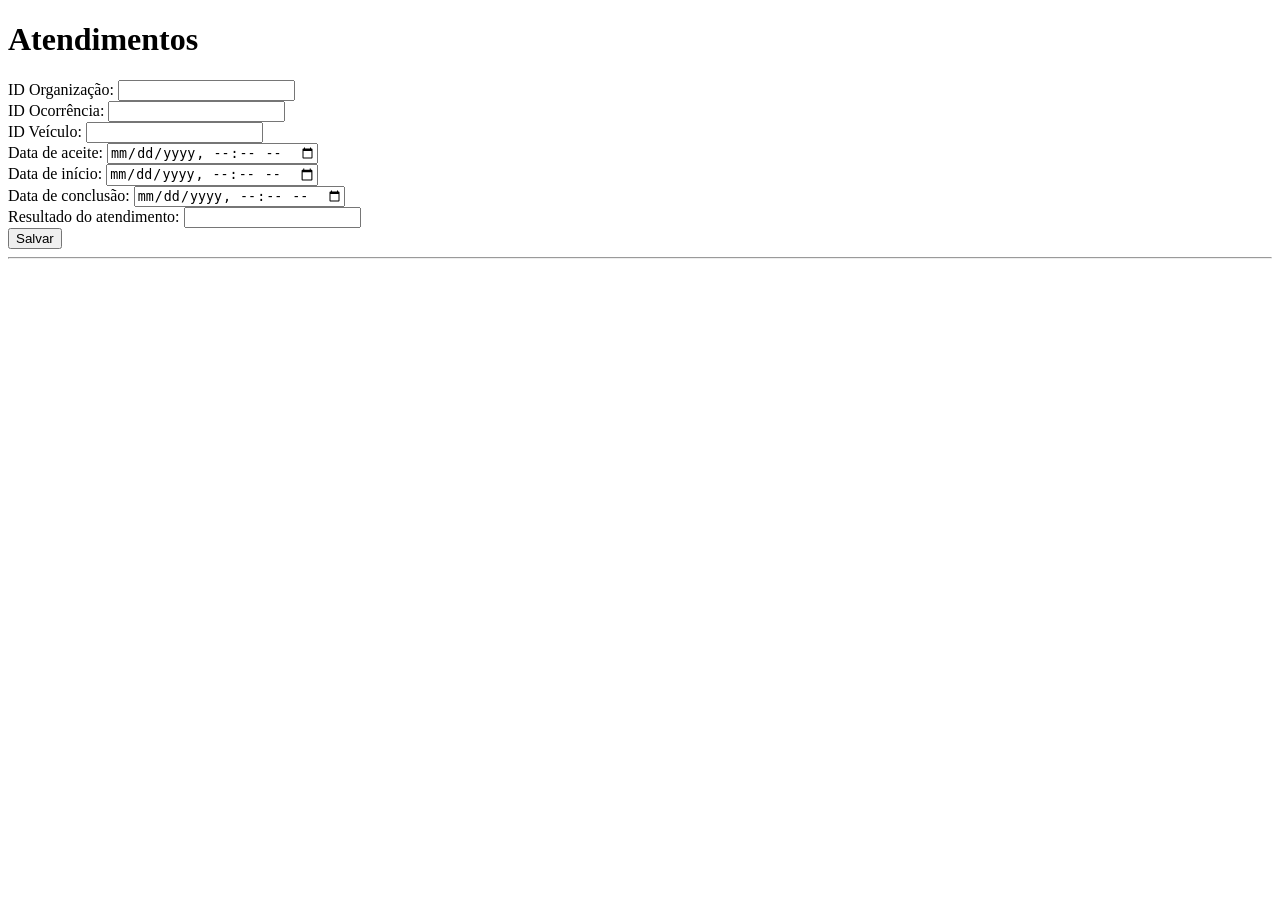
==== atendimento.html @ cc6fcb7c "adição dos outros cruds" ====
<!DOCTYPE html>
<html lang="pt-br">
<head>
  <meta charset="UTF-8">
  <title>CRUD Atendimento</title>
</head>
<body>
 
  <h1>Atendimentos</h1>
 
  <form id="form-atendimento">
    <input type="hidden" id="campo-id-editando">
 
    <label>ID Organização:
      <input type="number" id="campo-id-organizacao" required>
    </label>
    <br>
 
    <label>ID Ocorrência:
      <input type="number" id="campo-id-ocorrencia" required>
    </label>
    <br>
 
    <label>ID Veículo:
      <input type="number" id="campo-id-veiculo" required>
    </label>
    <br>
 
    <label>Data de aceite:
      <input type="datetime-local" id="campo-data-aceite">
    </label>
    <br>
 
    <label>Data de início:
      <input type="datetime-local" id="campo-data-inicio">
    </label>
    <br>
 
    <label>Data de conclusão:
      <input type="datetime-local" id="campo-data-conclusao">
    </label>
    <br>
 
    <label>Resultado do atendimento:
      <input type="text" id="campo-resultado" maxlength="30">
    </label>
    <br>
 
    <button type="submit">Salvar</button>
  </form>
 
  <hr>
 
  <div id="area-lista"></div>
 
  <script src="main.js"></script>
</body>
</html>
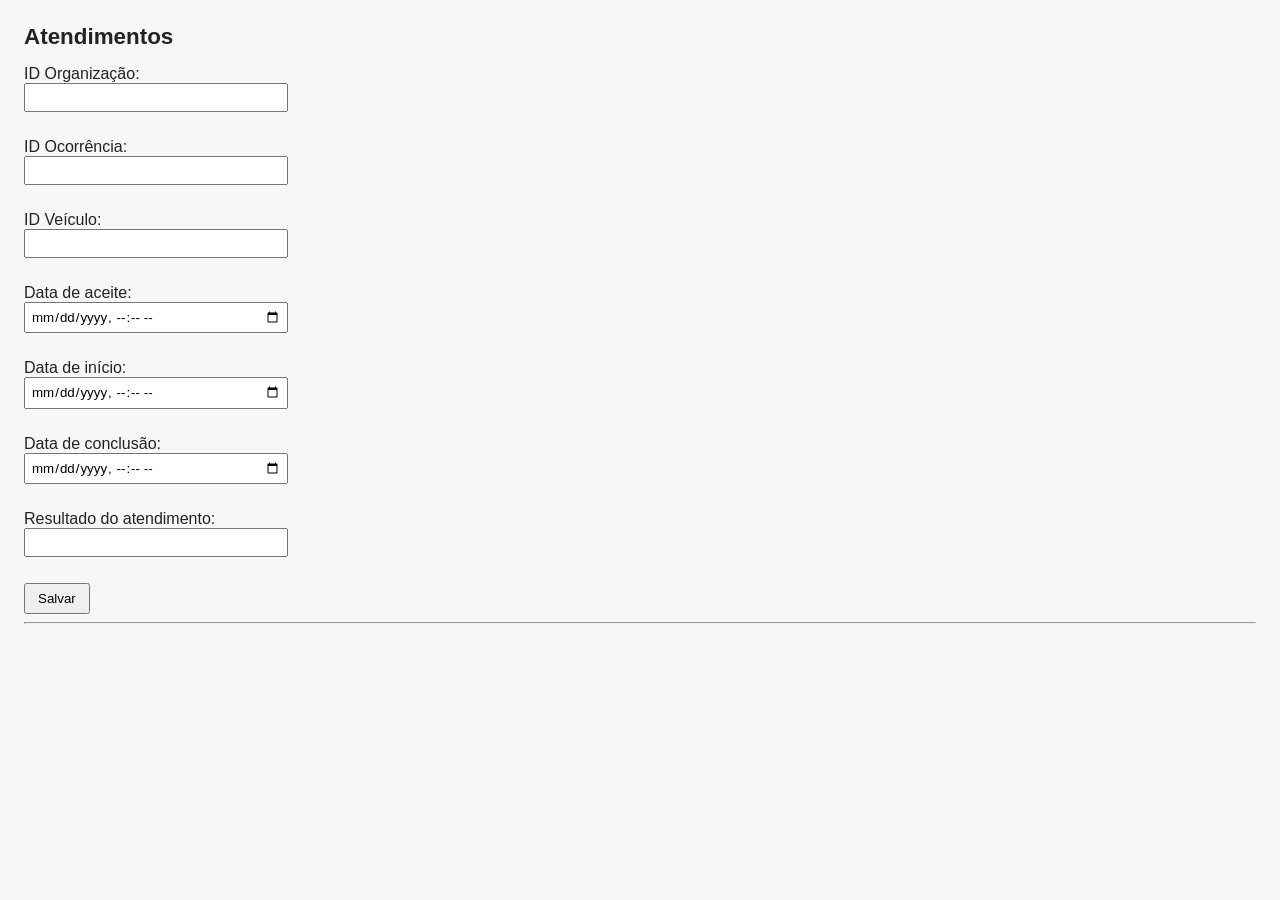
==== commit a0286429: "Adicionei o style.css a todos os .html e arrumei a formatação dos q precisava" ====
--- a/atendimento.html
+++ b/atendimento.html
@@ -3,6 +3,7 @@
 <head>
   <meta charset="UTF-8">
   <title>CRUD Atendimento</title>
+    <link rel="stylesheet" href="style.css">
 </head>
 <body>
  
--- a/style.css
+++ b/style.css
@@ -0,0 +1,50 @@
+*{
+    font-family: -apple-system, BlinkMacSystemFont, "Segoe UI", Roboto, Helvetica, Arial, sans-serif;
+}
+
+body {
+    margin: 24px;
+    background: #f7f7f7;
+    color: #222;
+}
+
+h1 {
+    font-size: 1.4rem;
+}
+
+a {
+    color: #205a63;
+}
+
+input, select {
+    display: block;
+    margin-bottom: 8px;
+    padding: 5px;
+    width: 250px;
+}
+
+button {
+    padding: 6px 12px;
+    cursor: pointer;
+}
+
+table {
+    border-collapse: collapse;
+    margin-top: 20px;
+    background: white;
+}
+
+th, td {
+    border: 1px solid #ccc;
+    padding: 6px 10px;
+    text-align: left;
+}
+
+th {
+    background: #eee;
+}
+
+#msg {
+    color: #b00;
+    font-size: 0.9rem;
+}
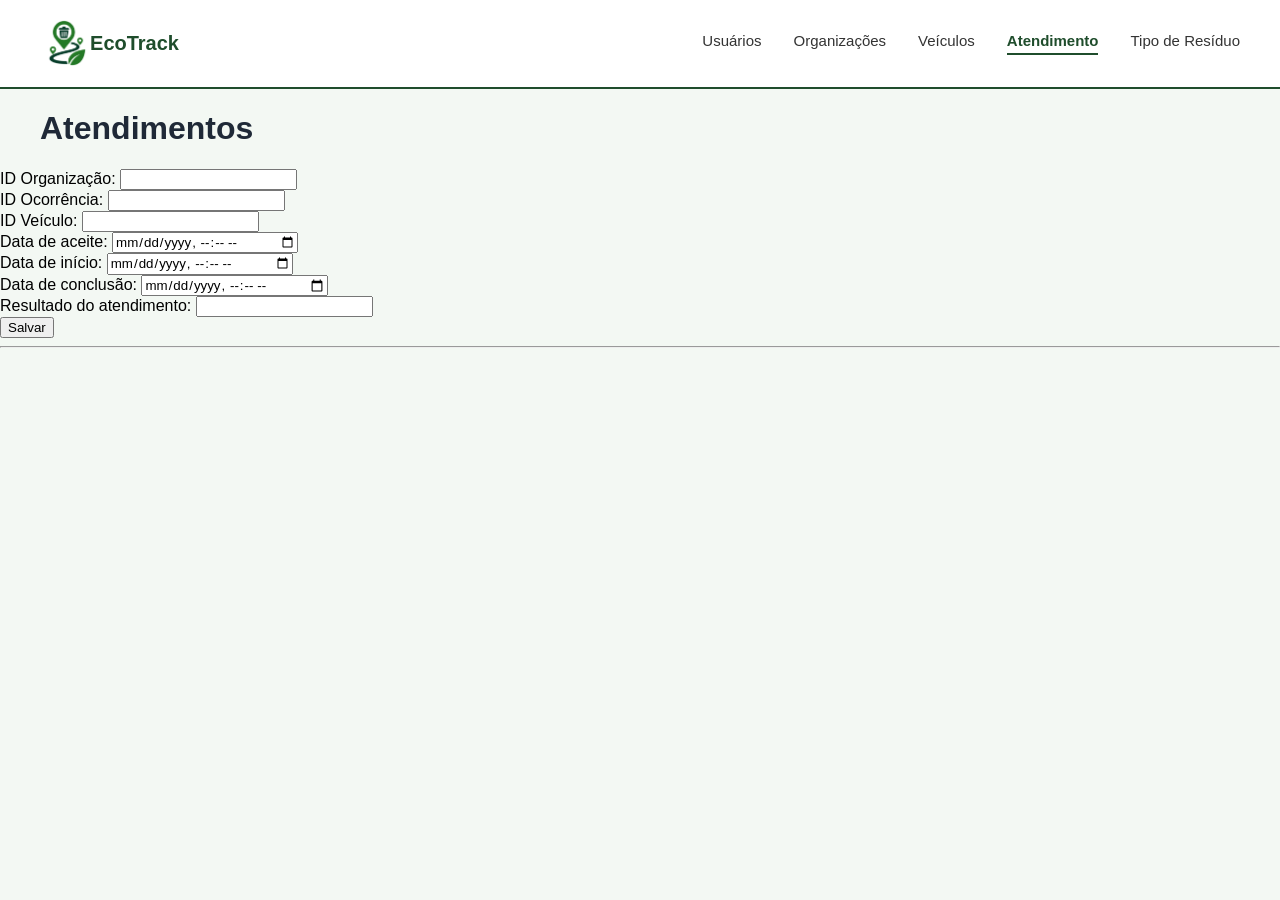
==== commit 620c7b53: "alteração do header e style.css" ====
--- a/atendimento.html
+++ b/atendimento.html
@@ -1,59 +1,79 @@
-<!DOCTYPE html>
+<!doctype html>
 <html lang="pt-br">
-<head>
-  <meta charset="UTF-8">
-  <title>CRUD Atendimento</title>
-    <link rel="stylesheet" href="style.css">
-</head>
-<body>
- 
-  <h1>Atendimentos</h1>
- 
-  <form id="form-atendimento">
-    <input type="hidden" id="campo-id-editando">
- 
-    <label>ID Organização:
-      <input type="number" id="campo-id-organizacao" required>
-    </label>
-    <br>
- 
-    <label>ID Ocorrência:
-      <input type="number" id="campo-id-ocorrencia" required>
-    </label>
-    <br>
- 
-    <label>ID Veículo:
-      <input type="number" id="campo-id-veiculo" required>
-    </label>
-    <br>
- 
-    <label>Data de aceite:
-      <input type="datetime-local" id="campo-data-aceite">
-    </label>
-    <br>
- 
-    <label>Data de início:
-      <input type="datetime-local" id="campo-data-inicio">
-    </label>
-    <br>
- 
-    <label>Data de conclusão:
-      <input type="datetime-local" id="campo-data-conclusao">
-    </label>
-    <br>
- 
-    <label>Resultado do atendimento:
-      <input type="text" id="campo-resultado" maxlength="30">
-    </label>
-    <br>
- 
-    <button type="submit">Salvar</button>
-  </form>
- 
-  <hr>
- 
-  <div id="area-lista"></div>
- 
-  <script src="main.js"></script>
-</body>
-</html>+  <head>
+    <meta charset="UTF-8" />
+    <title>CRUD Atendimento</title>
+    <link rel="stylesheet" href="style.css" />
+  </head>
+  <body>
+    <header class="head">
+      <div class="logo">
+        <a href="index.html"><img src="image.png" alt="EcoTrack logo" /></a>
+        <a href="index.html">EcoTrack</a>
+      </div>
+      <nav class="nav">
+        <a href="usuario.html">Usuários</a>
+        <a href="organizacao.html">Organizações</a>
+        <a href="veiculos.html">Veículos</a>
+        <a href="atendimento.html" class="active">Atendimento</a>
+        <a href="tiporesiduos.html">Tipo de Resíduo</a>
+      </nav>
+    </header>
+
+    <h1>Atendimentos</h1>
+
+    <form id="form-atendimento">
+      <input type="hidden" id="campo-id-editando" />
+
+      <label
+        >ID Organização:
+        <input type="number" id="campo-id-organizacao" required />
+      </label>
+      <br />
+
+      <label
+        >ID Ocorrência:
+        <input type="number" id="campo-id-ocorrencia" required />
+      </label>
+      <br />
+
+      <label
+        >ID Veículo:
+        <input type="number" id="campo-id-veiculo" required />
+      </label>
+      <br />
+
+      <label
+        >Data de aceite:
+        <input type="datetime-local" id="campo-data-aceite" />
+      </label>
+      <br />
+
+      <label
+        >Data de início:
+        <input type="datetime-local" id="campo-data-inicio" />
+      </label>
+      <br />
+
+      <label
+        >Data de conclusão:
+        <input type="datetime-local" id="campo-data-conclusao" />
+      </label>
+      <br />
+
+      <label
+        >Resultado do atendimento:
+        <input type="text" id="campo-resultado" maxlength="30" />
+      </label>
+      <br />
+
+      <button type="submit">Salvar</button>
+    </form>
+
+    <hr />
+
+    <div id="area-lista"></div>
+
+    <script src="main.js"></script>
+  </body>
+</html>
--- a/style.css
+++ b/style.css
@@ -1,50 +1,120 @@
-*{
-    font-family: -apple-system, BlinkMacSystemFont, "Segoe UI", Roboto, Helvetica, Arial, sans-serif;
-}
-
-body {
-    margin: 24px;
-    background: #f7f7f7;
-    color: #222;
-}
-
-h1 {
-    font-size: 1.4rem;
-}
-
-a {
-    color: #205a63;
-}
-
-input, select {
-    display: block;
-    margin-bottom: 8px;
-    padding: 5px;
-    width: 250px;
-}
-
-button {
-    padding: 6px 12px;
-    cursor: pointer;
-}
-
-table {
-    border-collapse: collapse;
-    margin-top: 20px;
-    background: white;
-}
-
-th, td {
-    border: 1px solid #ccc;
-    padding: 6px 10px;
-    text-align: left;
-}
-
-th {
-    background: #eee;
-}
-
-#msg {
-    color: #b00;
-    font-size: 0.9rem;
-}+* {
+  font-family:
+    -apple-system, BlinkMacSystemFont, "Segoe UI", Roboto, Helvetica, Arial,
+    sans-serif;
+  box-sizing: border-box;
+}
+
+body {
+  margin: 0;
+  background: #f3f8f3;
+}
+
+header.head {
+  display: flex;
+  align-items: center;
+  justify-content: space-between;
+  padding: 16px 40px;
+  background: white;
+  border-bottom: 2px solid #1f4d2c;
+}
+img {
+  height: 50px;
+  object-fit: contain;
+}
+
+.logo {
+  font-weight: bold;
+  font-size: 20px;
+  color: #1f4d2c;
+  align-items: center;
+  display: flex;
+}
+
+.logo a {
+  text-decoration: none;
+  color: inherit;
+}
+
+.nav {
+  display: flex;
+  gap: 32px;
+  list-style: none;
+}
+
+.nav a {
+  text-decoration: none;
+  color: #333;
+  font-size: 15px;
+  padding-bottom: 4px;
+}
+
+.nav a.active,
+.nav a:hover {
+  color: #1f4d2c;
+  font-weight: 600;
+  border-bottom: 2px solid #1f4d2c;
+}
+
+h1 {
+  padding: 0 40px;
+  color: #1f2937;
+}
+
+.intro {
+  text-align: center;
+  padding: 60px 40px;
+}
+
+.intro h1 {
+  padding: 0;
+  font-size: 48px;
+  color: #1f4d2c;
+}
+
+.intro-tagline {
+  color: #555;
+  font-size: 18px;
+  margin-top: 8px;
+  margin-bottom: 48px;
+}
+
+.intro-cards {
+  display: flex;
+  gap: 24px;
+  justify-content: center;
+  flex-wrap: wrap;
+  margin-bottom: 24px;
+}
+
+.intro-cards:hover{
+    transform: scale(1.01);
+    transition: 0.5s ease;
+}
+
+.intro-card:hover{
+    transform: scale(1.05);
+    transition: 0.2s;
+    
+}
+
+.intro-card {
+  background: white;
+  border-radius: 5px;
+  padding: 24px;
+  max-width: 300px;
+  text-align: left;
+}
+
+.intro-card h2 {
+  font-size: 16px;
+  color: #1f4d2c;
+  margin-top: 0;
+  margin-bottom: 8px;
+}
+
+.intro-card p {
+  font-size: 14px;
+  color: #444;
+  margin: 0;
+}
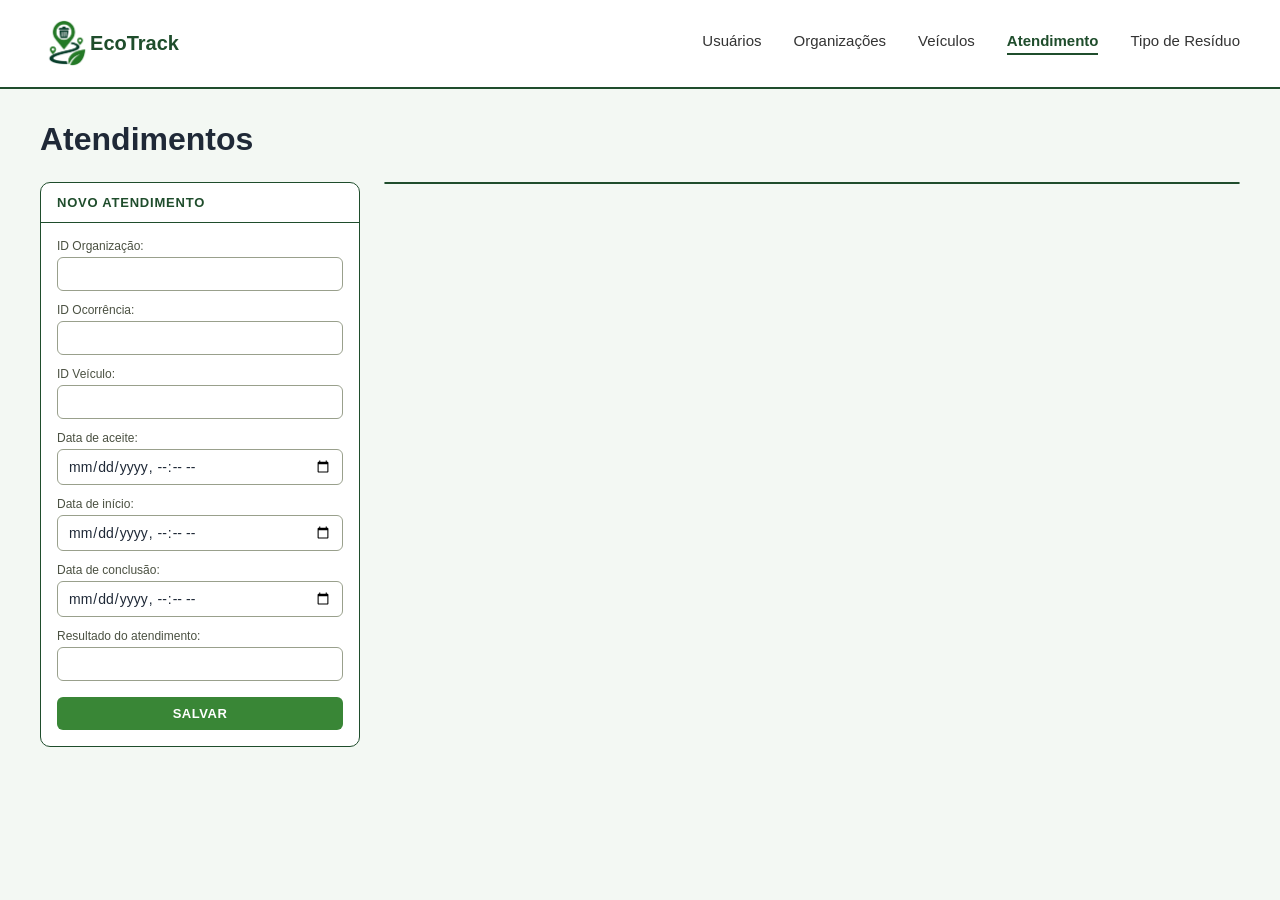
==== commit 4485786b: "alteração do css dos cruds" ====
--- a/atendimento.html
+++ b/atendimento.html
@@ -4,6 +4,7 @@
     <meta charset="UTF-8" />
     <title>CRUD Atendimento</title>
     <link rel="stylesheet" href="style.css" />
+    <link rel="shortcut icon" href="favicon.ico" type="image/x-icon">
   </head>
   <body>
     <header class="head">
@@ -20,59 +21,59 @@
       </nav>
     </header>
 
-    <h1>Atendimentos</h1>
+    <main class="page">
+      <h1>Atendimentos</h1>
 
-    <form id="form-atendimento">
-      <input type="hidden" id="campo-id-editando" />
+      <div class="crud-layout">
+        <form id="form-atendimento" class="form-card">
+          <div class="form-card__header">Novo atendimento</div>
+          <div class="form-card__body">
+            <input type="hidden" id="campo-id-editando" />
 
-      <label
-        >ID Organização:
-        <input type="number" id="campo-id-organizacao" required />
-      </label>
-      <br />
+            <label>
+              ID Organização:
+              <input type="number" id="campo-id-organizacao" required />
+            </label>
 
-      <label
-        >ID Ocorrência:
-        <input type="number" id="campo-id-ocorrencia" required />
-      </label>
-      <br />
+            <label>
+              ID Ocorrência:
+              <input type="number" id="campo-id-ocorrencia" required />
+            </label>
 
-      <label
-        >ID Veículo:
-        <input type="number" id="campo-id-veiculo" required />
-      </label>
-      <br />
+            <label>
+              ID Veículo:
+              <input type="number" id="campo-id-veiculo" required />
+            </label>
 
-      <label
-        >Data de aceite:
-        <input type="datetime-local" id="campo-data-aceite" />
-      </label>
-      <br />
+            <label>
+              Data de aceite:
+              <input type="datetime-local" id="campo-data-aceite" />
+            </label>
 
-      <label
-        >Data de início:
-        <input type="datetime-local" id="campo-data-inicio" />
-      </label>
-      <br />
+            <label>
+              Data de início:
+              <input type="datetime-local" id="campo-data-inicio" />
+            </label>
 
-      <label
-        >Data de conclusão:
-        <input type="datetime-local" id="campo-data-conclusao" />
-      </label>
-      <br />
+            <label>
+              Data de conclusão:
+              <input type="datetime-local" id="campo-data-conclusao" />
+            </label>
 
-      <label
-        >Resultado do atendimento:
-        <input type="text" id="campo-resultado" maxlength="30" />
-      </label>
-      <br />
+            <label>
+              Resultado do atendimento:
+              <input type="text" id="campo-resultado" maxlength="30" />
+            </label>
 
-      <button type="submit">Salvar</button>
-    </form>
+            <button type="submit" class="btn-primary">Salvar</button>
+          </div>
+        </form>
 
-    <hr />
-
-    <div id="area-lista"></div>
+        <div class="list-card">
+          <div id="area-lista"></div>
+        </div>
+      </div>
+    </main>
 
     <script src="main.js"></script>
   </body>
--- a/style.css
+++ b/style.css
@@ -118,3 +118,151 @@
   color: #444;
   margin: 0;
 }
+
+/* CRUD pages (Usuários, Organizações, Veículos, Atendimento, Tipo de Resíduo) */
+
+.page {
+  padding: 32px 40px;
+}
+
+.page h1 {
+  padding: 0;
+  margin: 0 0 24px;
+}
+
+.crud-layout {
+  display: flex;
+  gap: 24px;
+  align-items: flex-start;
+  flex-wrap: wrap;
+}
+
+.form-card {
+  width: 320px;
+  background: white;
+  border: 1px solid #1f4d2c;
+  border-radius: 10px;
+  overflow: hidden;
+}
+
+.form-card__header {
+  padding: 12px 16px;
+  border-bottom: 1px solid #1f4d2c;
+  font-weight: 700;
+  font-size: 13px;
+  text-transform: uppercase;
+  letter-spacing: 0.06em;
+  color: #1f4d2c;
+}
+
+.form-card__body {
+  padding: 16px;
+  display: flex;
+  flex-direction: column;
+  gap: 12px;
+}
+
+.form-card__body label {
+  display: flex;
+  flex-direction: column;
+  gap: 4px;
+  font-size: 12px;
+  color: #4b5142;
+}
+
+.form-card__body input,
+.form-card__body select {
+  width: 100%;
+  padding: 8px 10px;
+  border: 1px solid #99a08c;
+  border-radius: 6px;
+  background: #fff;
+  font-size: 14px;
+  color: #1f2937;
+}
+
+.form-card__body input[type="checkbox"] {
+  width: auto;
+}
+
+.form-card__body label:has(input[type="checkbox"]) {
+  flex-direction: row;
+  align-items: center;
+  gap: 8px;
+}
+
+.btn-primary {
+  margin-top: 4px;
+  padding: 9px 0;
+  background: #398636;
+  color: #fff;
+  border: none;
+  border-radius: 6px;
+  font-size: 13px;
+  font-weight: 700;
+  letter-spacing: 0.04em;
+  text-transform: uppercase;
+  cursor: pointer;
+}
+
+.btn-primary:hover {
+  background: #2f6e2c;
+}
+
+.list-card {
+  flex: 1;
+  min-width: 560px;
+  background: white;
+  border: 1px solid #1f4d2c;
+  border-radius: 10px;
+  overflow: hidden;
+}
+
+.list-card table {
+  width: 100%;
+  border-collapse: collapse;
+  font-size: 13px;
+}
+
+.list-card th {
+  background: #1f4d2c;
+  color: #fff;
+  text-align: left;
+  padding: 10px 14px;
+  font-weight: 700;
+}
+
+.list-card td {
+  padding: 11px 14px;
+  border-bottom: 1px solid #d8dccf;
+  color: #333;
+}
+
+.list-card tr:last-child td {
+  border-bottom: none;
+}
+
+.list-card tr:nth-child(even) td {
+  background: #f7f6ee;
+}
+
+.list-card button {
+  padding: 5px 10px;
+  margin-right: 6px;
+  border: 1px solid #99a08c;
+  border-radius: 6px;
+  background: #fff;
+  font-size: 12px;
+  cursor: pointer;
+}
+
+.list-card button:hover {
+  border-color: #1f4d2c;
+  color: #1f4d2c;
+}
+
+.list-card p {
+  padding: 16px;
+  color: #6b7264;
+  font-size: 14px;
+}
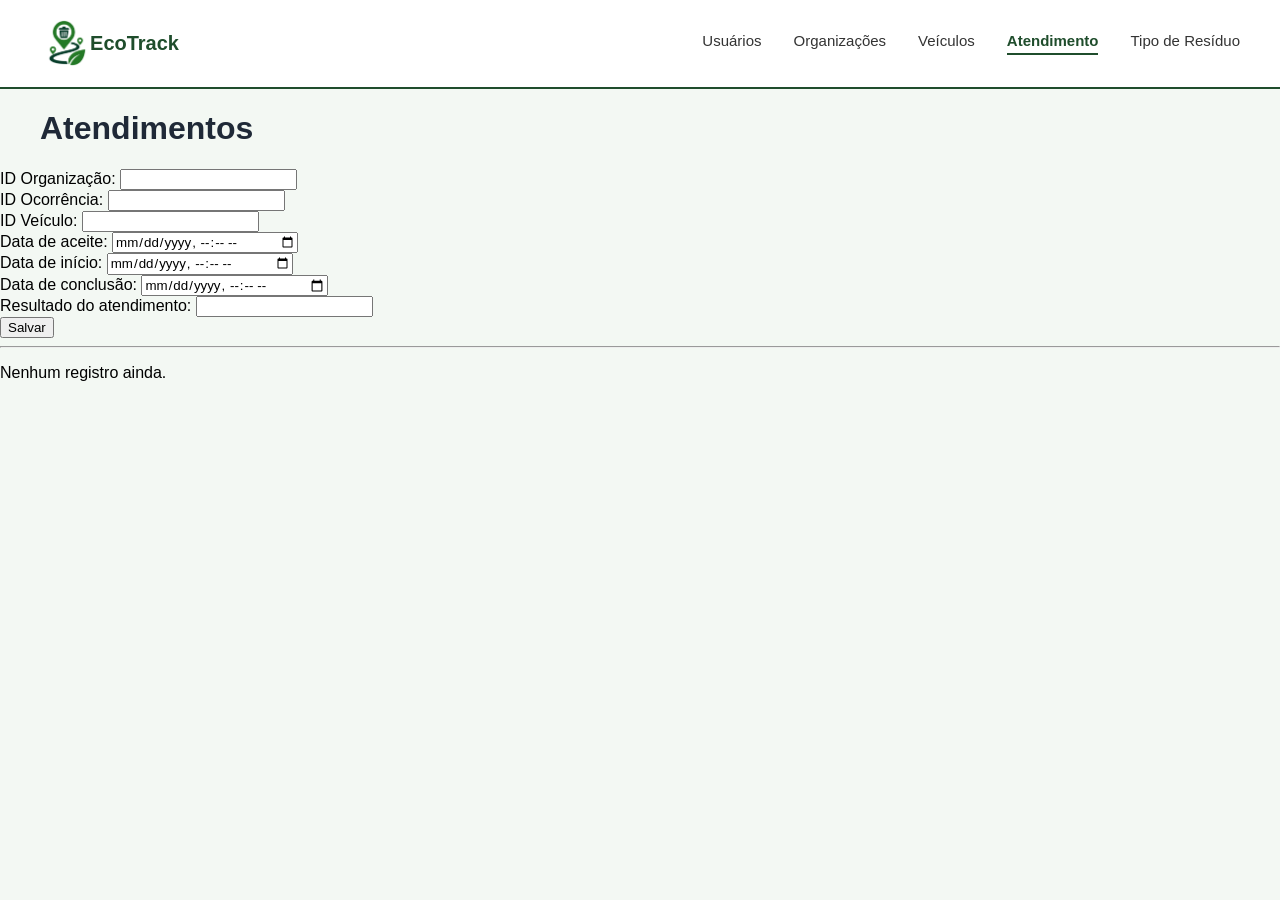
==== commit 8b502a75: "alteração no html  atendimento e veiculos" ====
--- a/atendimento.html
+++ b/atendimento.html
@@ -4,7 +4,6 @@
     <meta charset="UTF-8" />
     <title>CRUD Atendimento</title>
     <link rel="stylesheet" href="style.css" />
-    <link rel="shortcut icon" href="favicon.ico" type="image/x-icon">
   </head>
   <body>
     <header class="head">
@@ -21,60 +20,60 @@
       </nav>
     </header>
 
-    <main class="page">
-      <h1>Atendimentos</h1>
+    <h1>Atendimentos</h1>
 
-      <div class="crud-layout">
-        <form id="form-atendimento" class="form-card">
-          <div class="form-card__header">Novo atendimento</div>
-          <div class="form-card__body">
-            <input type="hidden" id="campo-id-editando" />
+    <form id="form-atendimento">
+      <input type="hidden" id="campo-id-editando" />
 
-            <label>
-              ID Organização:
-              <input type="number" id="campo-id-organizacao" required />
-            </label>
+      <label
+        >ID Organização:
+        <input type="number" id="campo-id-organizacao" required />
+      </label>
+      <br />
 
-            <label>
-              ID Ocorrência:
-              <input type="number" id="campo-id-ocorrencia" required />
-            </label>
+      <label
+        >ID Ocorrência:
+        <input type="number" id="campo-id-ocorrencia" required />
+      </label>
+      <br />
 
-            <label>
-              ID Veículo:
-              <input type="number" id="campo-id-veiculo" required />
-            </label>
+      <label
+        >ID Veículo:
+        <input type="number" id="campo-id-veiculo" required />
+      </label>
+      <br />
 
-            <label>
-              Data de aceite:
-              <input type="datetime-local" id="campo-data-aceite" />
-            </label>
+      <label
+        >Data de aceite:
+        <input type="datetime-local" id="campo-data-aceite" />
+      </label>
+      <br />
 
-            <label>
-              Data de início:
-              <input type="datetime-local" id="campo-data-inicio" />
-            </label>
+      <label
+        >Data de início:
+        <input type="datetime-local" id="campo-data-inicio" />
+      </label>
+      <br />
 
-            <label>
-              Data de conclusão:
-              <input type="datetime-local" id="campo-data-conclusao" />
-            </label>
+      <label
+        >Data de conclusão:
+        <input type="datetime-local" id="campo-data-conclusao" />
+      </label>
+      <br />
 
-            <label>
-              Resultado do atendimento:
-              <input type="text" id="campo-resultado" maxlength="30" />
-            </label>
+      <label
+        >Resultado do atendimento:
+        <input type="text" id="campo-resultado" maxlength="30" />
+      </label>
+      <br />
 
-            <button type="submit" class="btn-primary">Salvar</button>
-          </div>
-        </form>
+      <button type="submit">Salvar</button>
+    </form>
 
-        <div class="list-card">
-          <div id="area-lista"></div>
-        </div>
-      </div>
-    </main>
+    <hr />
 
-    <script src="main.js"></script>
+    <div id="area-lista"></div>
+
+    <script src="atendimento.js"></script>
   </body>
 </html>
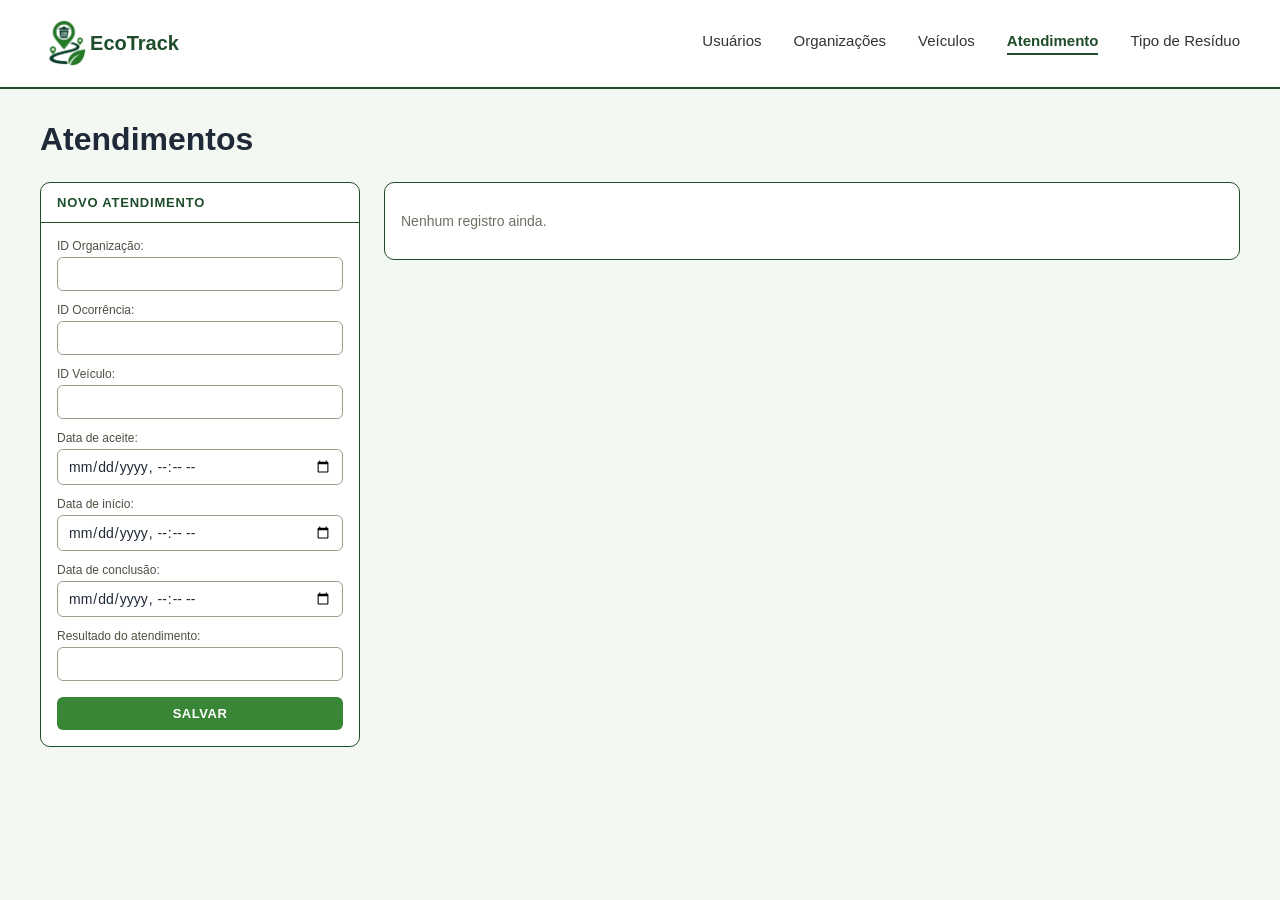
==== commit 90a633e0: "alteração no html  atendimento e veiculos" ====
--- a/atendimento.html
+++ b/atendimento.html
@@ -4,6 +4,7 @@
     <meta charset="UTF-8" />
     <title>CRUD Atendimento</title>
     <link rel="stylesheet" href="style.css" />
+    <link rel="shortcut icon" href="favicon.ico" type="image/x-icon">
   </head>
   <body>
     <header class="head">
@@ -20,59 +21,59 @@
       </nav>
     </header>
 
-    <h1>Atendimentos</h1>
+    <main class="page">
+      <h1>Atendimentos</h1>
 
-    <form id="form-atendimento">
-      <input type="hidden" id="campo-id-editando" />
+      <div class="crud-layout">
+        <form id="form-atendimento" class="form-card">
+          <div class="form-card__header">Novo atendimento</div>
+          <div class="form-card__body">
+            <input type="hidden" id="campo-id-editando" />
 
-      <label
-        >ID Organização:
-        <input type="number" id="campo-id-organizacao" required />
-      </label>
-      <br />
+            <label>
+              ID Organização:
+              <input type="number" id="campo-id-organizacao" required />
+            </label>
 
-      <label
-        >ID Ocorrência:
-        <input type="number" id="campo-id-ocorrencia" required />
-      </label>
-      <br />
+            <label>
+              ID Ocorrência:
+              <input type="number" id="campo-id-ocorrencia" required />
+            </label>
 
-      <label
-        >ID Veículo:
-        <input type="number" id="campo-id-veiculo" required />
-      </label>
-      <br />
+            <label>
+              ID Veículo:
+              <input type="number" id="campo-id-veiculo" required />
+            </label>
 
-      <label
-        >Data de aceite:
-        <input type="datetime-local" id="campo-data-aceite" />
-      </label>
-      <br />
+            <label>
+              Data de aceite:
+              <input type="datetime-local" id="campo-data-aceite" />
+            </label>
 
-      <label
-        >Data de início:
-        <input type="datetime-local" id="campo-data-inicio" />
-      </label>
-      <br />
+            <label>
+              Data de início:
+              <input type="datetime-local" id="campo-data-inicio" />
+            </label>
 
-      <label
-        >Data de conclusão:
-        <input type="datetime-local" id="campo-data-conclusao" />
-      </label>
-      <br />
+            <label>
+              Data de conclusão:
+              <input type="datetime-local" id="campo-data-conclusao" />
+            </label>
 
-      <label
-        >Resultado do atendimento:
-        <input type="text" id="campo-resultado" maxlength="30" />
-      </label>
-      <br />
+            <label>
+              Resultado do atendimento:
+              <input type="text" id="campo-resultado" maxlength="30" />
+            </label>
 
-      <button type="submit">Salvar</button>
-    </form>
+            <button type="submit" class="btn-primary">Salvar</button>
+          </div>
+        </form>
 
-    <hr />
-
-    <div id="area-lista"></div>
+        <div class="list-card">
+          <div id="area-lista"></div>
+        </div>
+      </div>
+    </main>
 
     <script src="atendimento.js"></script>
   </body>
